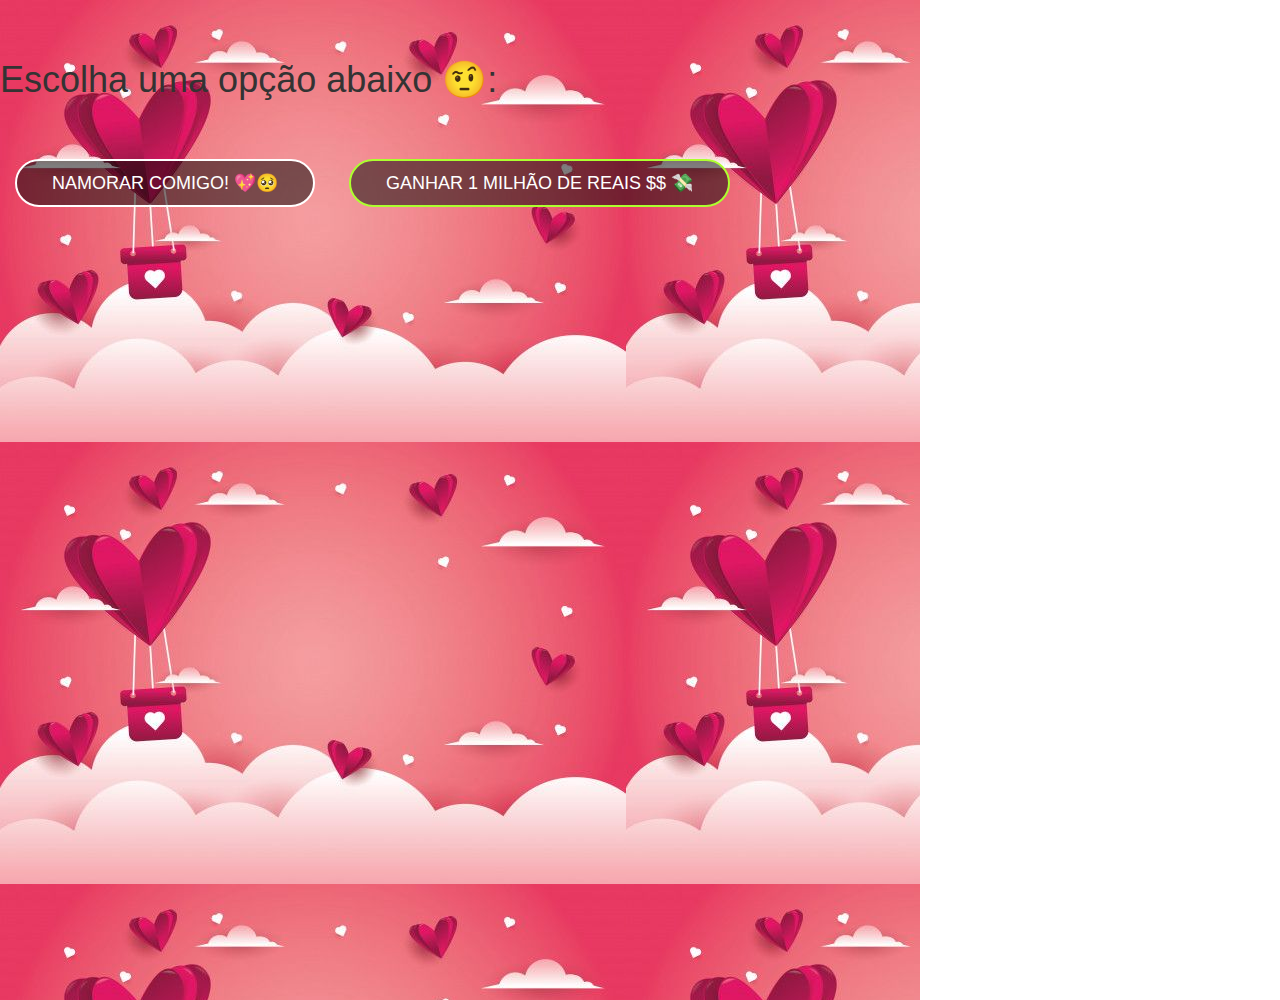
==== index.html @ 225e5fe1 "Titulo" ====
<!DOCTYPE html>

<html lang="pt-br">
  <head>
    <title>Título da página</title>
    <meta charset="utf-8">

    <link href="bootstrap/css/bootstrap.min.css" rel="stylesheet">
    <link href="estilo.css" rel="stylesheet">
  </head>
  <body>
   
    <div style=" background: url('./fundo.jpg'); height: 1000px; width: 920px; margin: 0; ">
        <div>
            <br/>
            <h1> <br/>Escolha uma opção abaixo 🤨:</h1>
            <br/>
            <br/>
            <br/>
        </div>
        <div>
            <a href="" class="btn btn-custom btn-branco btn-lg f1" onclick="funcao1()">Namorar comigo! 💖🥺</a>
            <a id="f2" href="" class="btn btn-custom btn-verde btn-lg f2" onclick="funcao2()">Ganhar 1 milhão de reais $$ 💸</a>
        </div>
        
    </div>
    
  </body>
</html>

<script>
function funcao1(){
   
     
    alert("Você não ganhou 1 milhão de reais, mas namorar comigo é quase isso. Te amo neném 🥰💖")
        
    

    
}

function funcao2(){
    alert("7 anos de azar namorando comigo por que clicou aqui 😤")
}
</script>
---- estilo.css ----
body {
    background: './fundo.jpg';
}

.btn-custom {
	color: white;
    background-color: rgba(0, 0, 0, 0.5);
	border-radius: 500px;
	-webkit-border-radius: 500px;
    -moz-border-radius: 500px;
    padding: 10px 35px;
    margin: 0px 15px;
    text-transform: uppercase;
    transition: background 0.4s, color 0.4s;
}

.btn-verde {
	border: 2px solid greenyellow;
}
.btn-verde:hover {
	background-color: greenyellow;
	color: black;
}

.btn-branco {
	border: 2px solid white;
}
.btn-branco:hover {
	background-color: white;
	color: black;
    border: palevioletred;
}

h1 {
	margin-left: auto; 
	margin-right: auto;
	justify-content: center;
	align-items: center;
	margin: 0 auto;
}
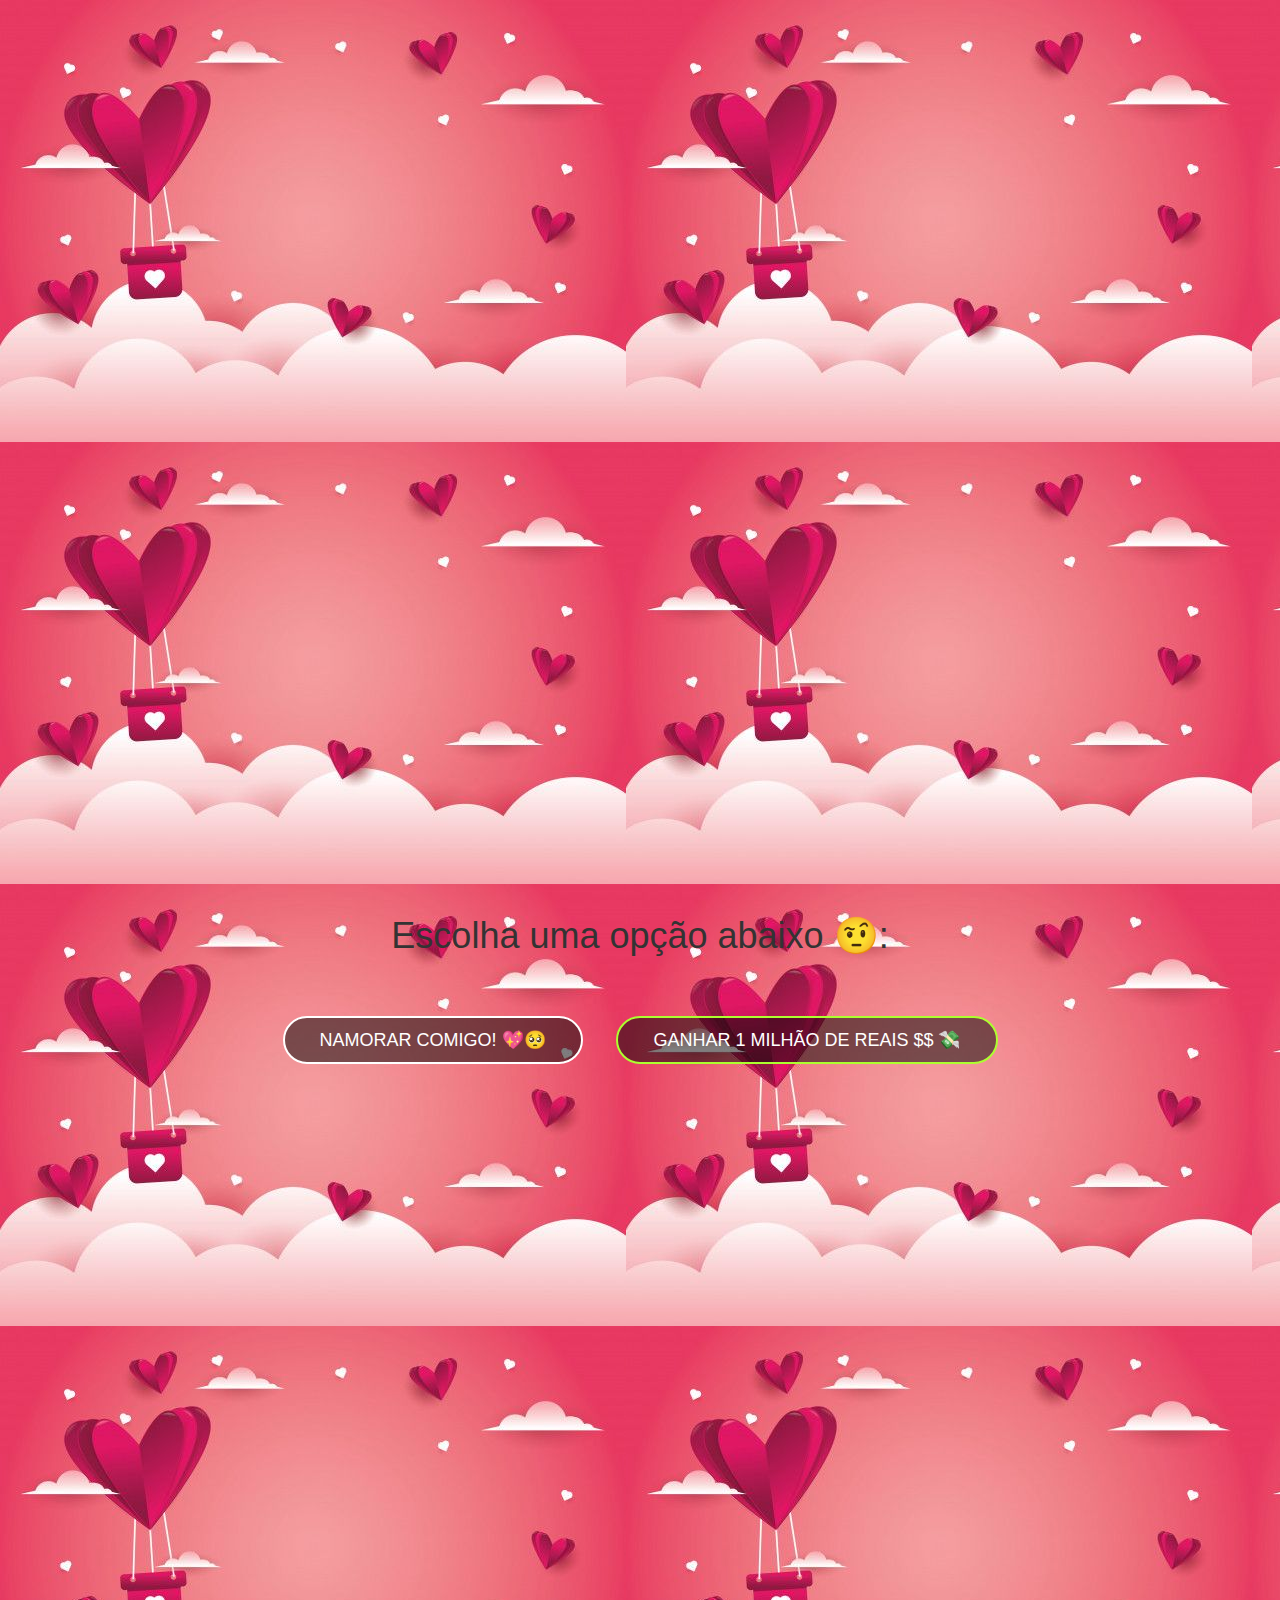
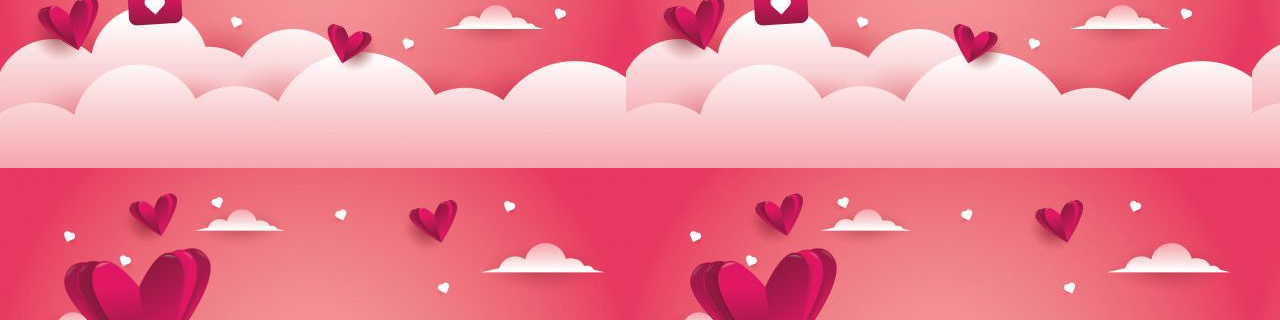
==== commit ae191fcc: "Css" ====
--- a/index.html
+++ b/index.html
@@ -10,7 +10,11 @@
   </head>
   <body>
    
-    <div style=" background: url('./fundo.jpg'); height: 1000px; width: 920px; margin: 0; ">
+    <div style=" background: url('./fundo.jpg'); height: 1920px; display: flex;
+    flex-wrap: wrap;
+    justify-content: center;
+    flex-direction: column;
+    text-align: center; ">
         <div>
             <br/>
             <h1> <br/>Escolha uma opção abaixo 🤨:</h1>
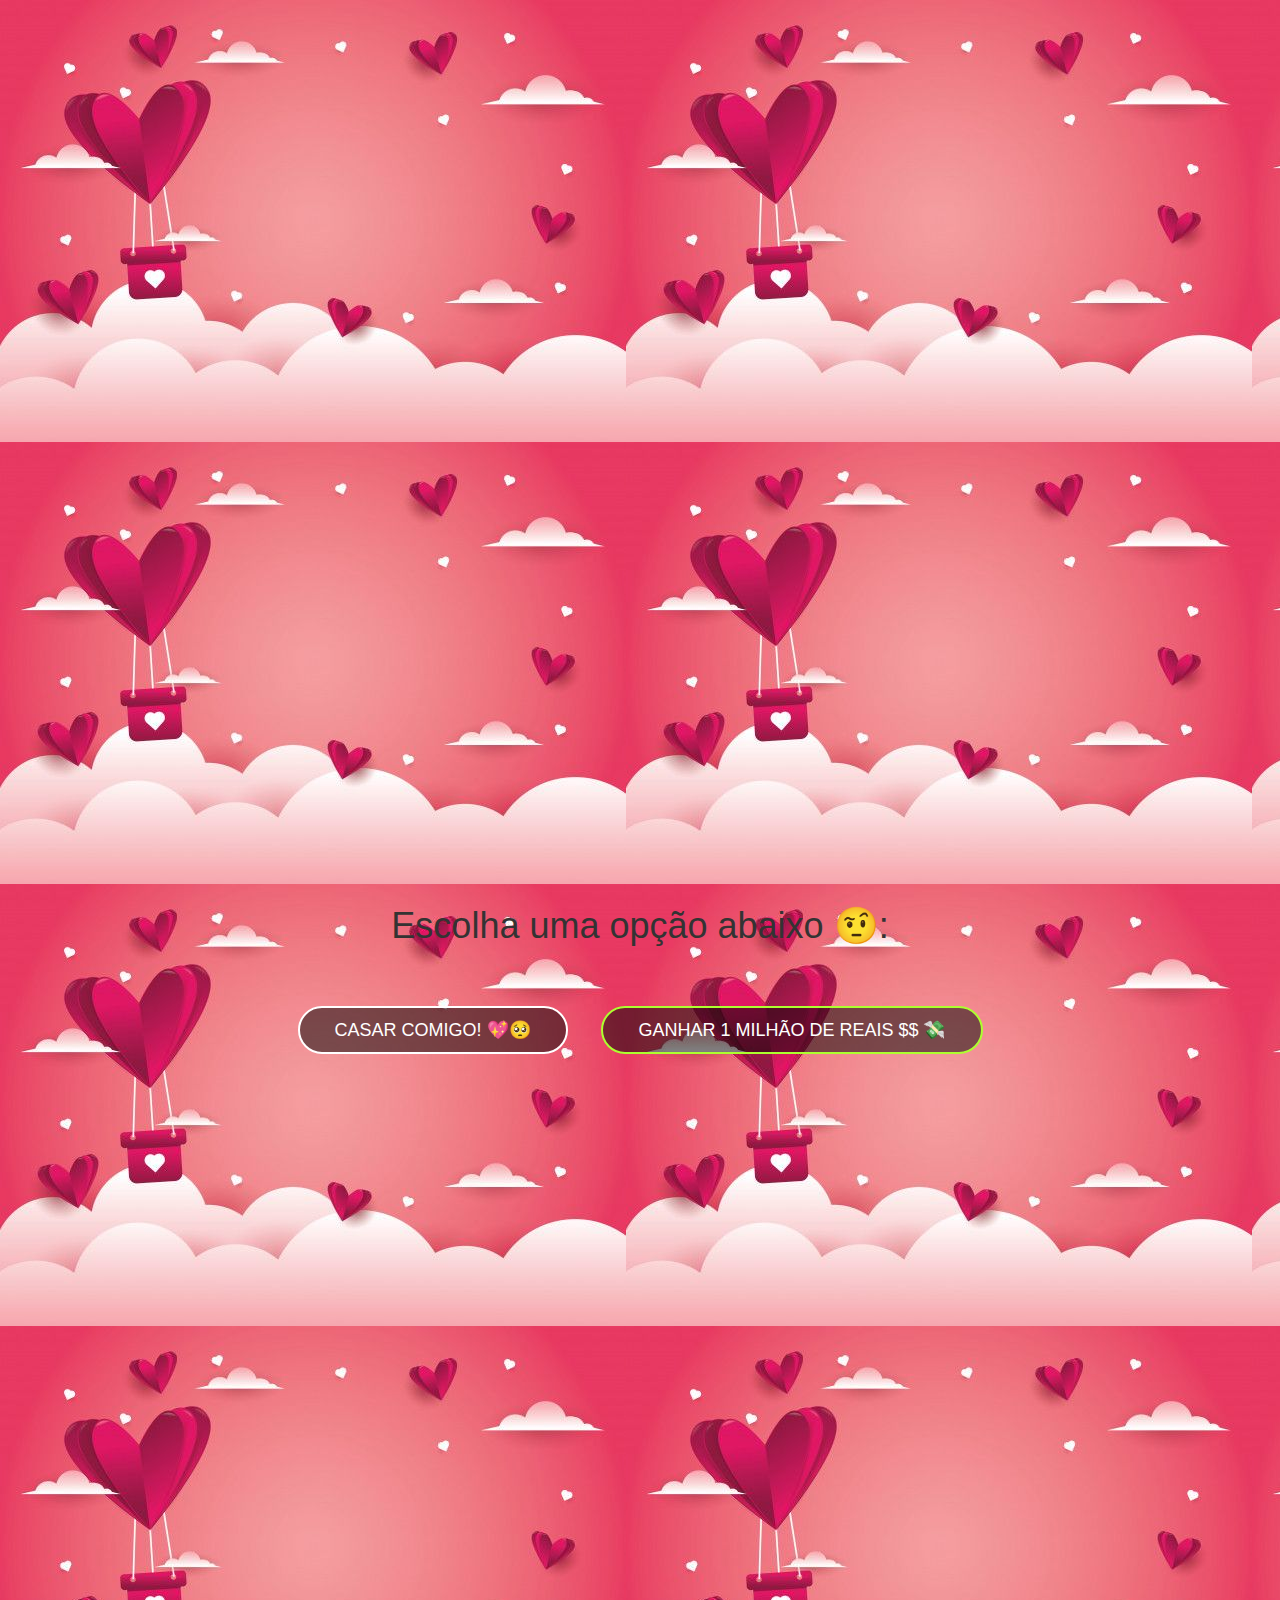
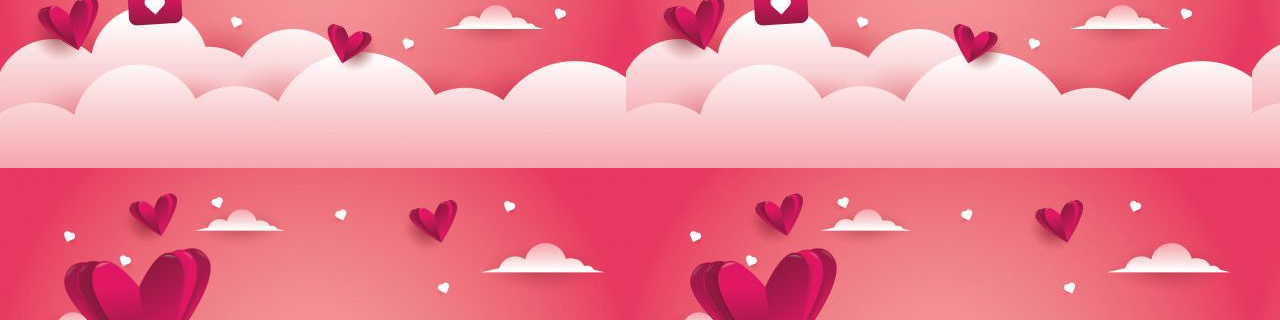
==== commit 3cd69e41: "Teste" ====
--- a/index.html
+++ b/index.html
@@ -16,14 +16,13 @@
     flex-direction: column;
     text-align: center; ">
         <div>
-            <br/>
             <h1> <br/>Escolha uma opção abaixo 🤨:</h1>
             <br/>
             <br/>
             <br/>
         </div>
         <div>
-            <a href="" class="btn btn-custom btn-branco btn-lg f1" onclick="funcao1()">Namorar comigo! 💖🥺</a>
+            <a href="" class="btn btn-custom btn-branco btn-lg f1" onclick="funcao1()">Casar comigo! 💖🥺</a>
             <a id="f2" href="" class="btn btn-custom btn-verde btn-lg f2" onclick="funcao2()">Ganhar 1 milhão de reais $$ 💸</a>
         </div>
         
@@ -36,7 +35,7 @@
 function funcao1(){
    
      
-    alert("Você não ganhou 1 milhão de reais, mas namorar comigo é quase isso. Te amo neném 🥰💖")
+    alert("Você não ganhou 1 milhão de reais, mas casar comigo é quase isso. Te amo neném 🥰💖")
         
     
 
